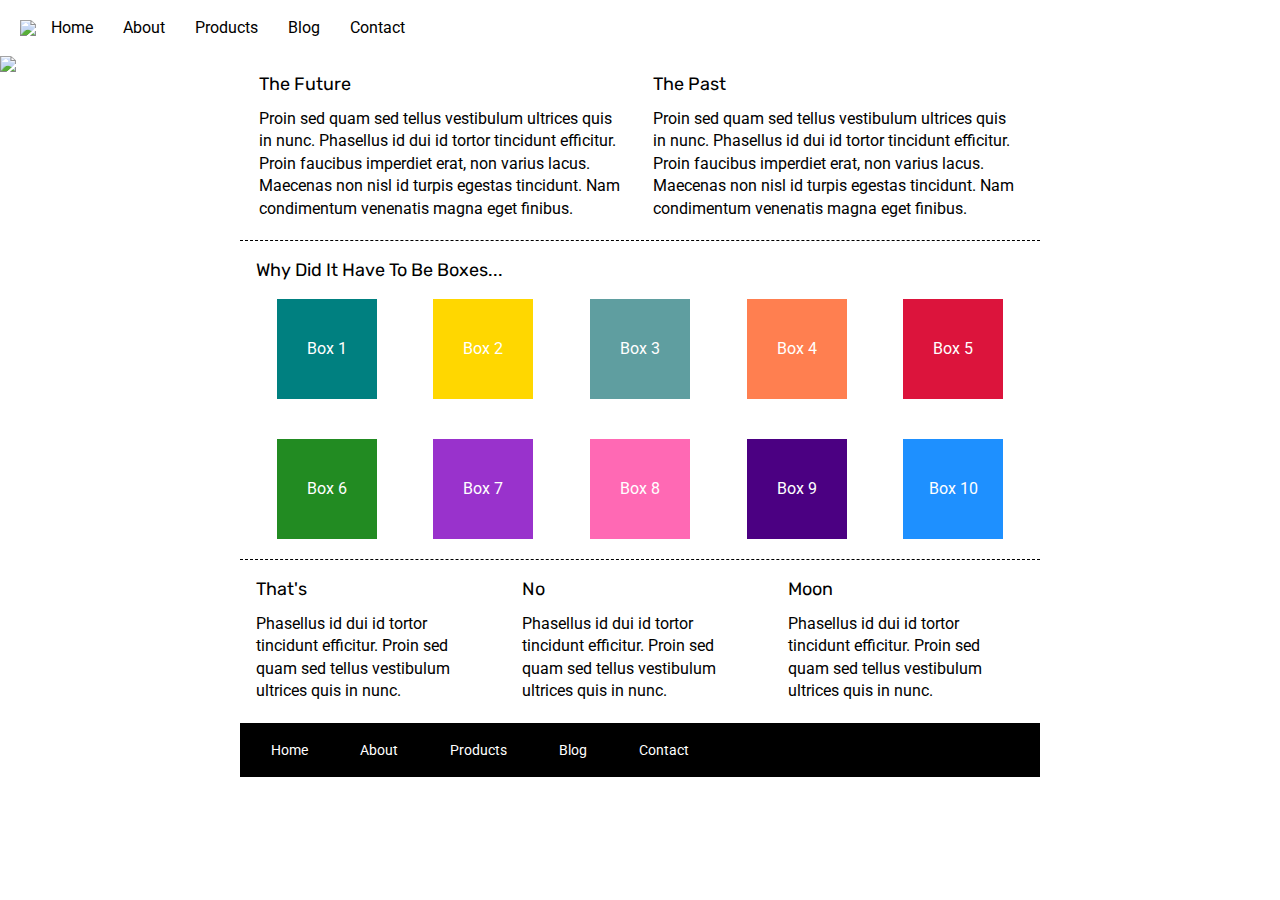
==== index.html @ 83a3d8e4 "added chaqnges to project" ====
<!doctype html>

<html lang="en">
<head>
  <meta charset="utf-8">

  <title>Sprint Challenge - Home</title>

  <link href="https://fonts.googleapis.com/css?family=Roboto|Rubik" rel="stylesheet">
  <link rel="stylesheet" href="css/index.css">

</head>
<header>
    <img src="img/lambda-black.png">
    <nav>
    <a href="#">Home</a>
    <a href="about.html">About</a>
    <a href="#">Products</a>
    <a href="#">Blog</a>
    <a href="#">Contact</a>
</nav>
</header>
<img src="img/jumbo-about.png">
<body>
    <div class="container">
   
        <section class="top-content">
            <div class="text-container">
                <h2>The Future</h2>
                <p>Proin sed quam sed tellus vestibulum ultrices quis in nunc. Phasellus id dui id tortor tincidunt efficitur. Proin faucibus imperdiet erat, non varius lacus. Maecenas non nisl id turpis egestas tincidunt. Nam condimentum venenatis magna eget finibus.</p>
            </div>
            <div class="text-container">
                <h2>The Past</h2>
                <p>Proin sed quam sed tellus vestibulum ultrices quis in nunc. Phasellus id dui id tortor tincidunt efficitur. Proin faucibus imperdiet erat, non varius lacus. Maecenas non nisl id turpis egestas tincidunt. Nam condimentum venenatis magna eget finibus.</p>
            </div>
        </section>
        
        <section class="middle-content">
        
            <h2>Why Did It Have To Be Boxes...</h2>
            
            <div class="boxes">
                <div class="box1">Box 1</div>
                <div class="box2">Box 2</div>
                <div class="box3">Box 3</div>
                <div class="box4">Box 4</div>
                <div class="box5">Box 5</div>
                <div class="box6">Box 6</div>
                <div class="box7">Box 7</div>
                <div class="box8">Box 8</div>
                <div class="box9">Box 9</div>
                <div class="box10">Box 10</div>
            </div>
        
        </section>

        <section class="bottom-content">

            <div class="text-container">
                <h2>That's</h2>
                <p>Phasellus id dui id tortor tincidunt efficitur. Proin sed quam sed tellus vestibulum ultrices quis in nunc.</p>
            </div>
            <div class="text-container">
                <h2>No</h2>
                <p>Phasellus id dui id tortor tincidunt efficitur. Proin sed quam sed tellus vestibulum ultrices quis in nunc.</p>
            </div>
            <div class="text-container">
                <h2>Moon</h2>
                <p>Phasellus id dui id tortor tincidunt efficitur. Proin sed quam sed tellus vestibulum ultrices quis in nunc.</p>
            </div>

        </section>
        
        <footer>
            <nav>
                <a href="#">Home</a>
                <a href="#">About</a>
                <a href="#">Products</a>
                <a href="#">Blog</a>
                <a href="#">Contact</a>
            </nav>
        </footer>
    </div><!-- container -->        
</body>
</html>
---- css/index.css ----
/* http://meyerweb.com/eric/tools/css/reset/ 
   v2.0 | 20110126
   License: none (public domain)
*/

html, body, div, span, applet, object, iframe,
h1, h2, h3, h4, h5, h6, p, blockquote, pre,
a, abbr, acronym, address, big, cite, code,
del, dfn, em, img, ins, kbd, q, s, samp,
small, strike, strong, sub, sup, tt, var,
b, u, i, center,
dl, dt, dd, ol, ul, li,
fieldset, form, label, legend,
table, caption, tbody, tfoot, thead, tr, th, td,
article, aside, canvas, details, embed, 
figure, figcaption, footer, header, hgroup, 
menu, nav, output, ruby, section, summary,
time, mark, audio, video {
	margin: 0;
	padding: 0;
	border: 0;
	font-size: 100%;
	font: inherit;
	vertical-align: baseline;
}
/* HTML5 display-role reset for older browsers */
article, aside, details, figcaption, figure, 
footer, header, hgroup, menu, nav, section {
	display: block;
}
header {   
    padding: 20px 20px 20px;
    display: flex;
  }
  
  nav {
    display: flex;
  }
  nav a {
      color: black;
    text-decoration: none;
    padding: 0 15px 0px;

  }
body {
	line-height: 1;
}
ol, ul {
	list-style: none;
}
blockquote, q {
	quotes: none;
}
blockquote:before, blockquote:after,
q:before, q:after {
	content: '';
	content: none;
}
table {
	border-collapse: collapse;
	border-spacing: 0;
}

* {
    box-sizing: border-box;
}

html, body {
    height: 100%;
    font-family: 'Roboto', sans-serif;
}

h1, h2, h3, h4, h5 {
    font-size: 18px;
    margin-bottom: 15px;
    font-family: 'Rubik', sans-serif;
}

p {
    line-height: 1.4;
}

.container {
    width: 800px;
    margin: 0 auto;
}

.top-content {
    display: flex;
    flex-wrap: wrap;
    justify-content: space-evenly;
    margin-bottom: 20px;
    border-bottom: 1px dashed black;
}

.top-content .text-container {
    width: 48%;
    padding: 0 1%;
    padding-bottom: 20px;  
}

.middle-content {
    margin-bottom: 20px;
    border-bottom: 1px dashed black;
}

.middle-content h2 {
    padding: 0 2%;
    margin-bottom: 0;
}

.middle-content .boxes {
    display: flex;
    flex-wrap: wrap;
    justify-content: space-evenly;
}

.middle-content .boxes .box1{
    width: 12.5%;
    height: 100px;
    background: teal;
    margin: 20px 2.5%;
    color: white;
    display: flex;
    align-items: center;
    justify-content: center;
}
.middle-content .boxes .box2{
    width: 12.5%;
    height: 100px;
    background: gold;
    margin: 20px 2.5%;
    color: white;
    display: flex;
    align-items: center;
    justify-content: center;
}
.middle-content .boxes .box3{
    width: 12.5%;
    height: 100px;
    background: cadetblue;
    margin: 20px 2.5%;
    color: white;
    display: flex;
    align-items: center;
    justify-content: center;
}
.middle-content .boxes .box4{
    width: 12.5%;
    height: 100px;
    background: coral;
    margin: 20px 2.5%;
    color: white;
    display: flex;
    align-items: center;
    justify-content: center;
}
.middle-content .boxes .box5{
    width: 12.5%;
    height: 100px;
    background: crimson;
    margin: 20px 2.5%;
    color: white;
    display: flex;
    align-items: center;
    justify-content: center;
}
.middle-content .boxes .box6{
    width: 12.5%;
    height: 100px;
    background: forestgreen;
    margin: 20px 2.5%;
    color: white;
    display: flex;
    align-items: center;
    justify-content: center;
}
.middle-content .boxes .box7{
    width: 12.5%;
    height: 100px;
    background: darkorchid;
    margin: 20px 2.5%;
    color: white;
    display: flex;
    align-items: center;
    justify-content: center;
}
.middle-content .boxes .box8{
    width: 12.5%;
    height: 100px;
    background: hotpink;
    margin: 20px 2.5%;
    color: white;
    display: flex;
    align-items: center;
    justify-content: center;
}
.middle-content .boxes .box9{
    width: 12.5%;
    height: 100px;
    background: indigo;
    margin: 20px 2.5%;
    color: white;
    display: flex;
    align-items: center;
    justify-content: center;
}
.middle-content .boxes .box10{
    width: 12.5%;
    height: 100px;
    background: dodgerblue;
    margin: 20px 2.5%;
    color: white;
    display: flex;
    align-items: center;
    justify-content: center;
}

.bottom-content {
    display: flex;
    margin: 0 2% 20px;
    justify-content: space-around;
}

.bottom-content .text-container {
    padding-right: 4%;
}

.bottom-content .text-container:last-child {
    padding-right: 0;
}

footer {
    width: 100%;
    background: black;
}

footer nav {
    width: 60%;
    display: flex;
    justify-content: space-between;
    align-items: center;
    padding: 20px 2%;
    font-size: 14px;
}

footer nav a {
    color: white;
    text-decoration: none;
}
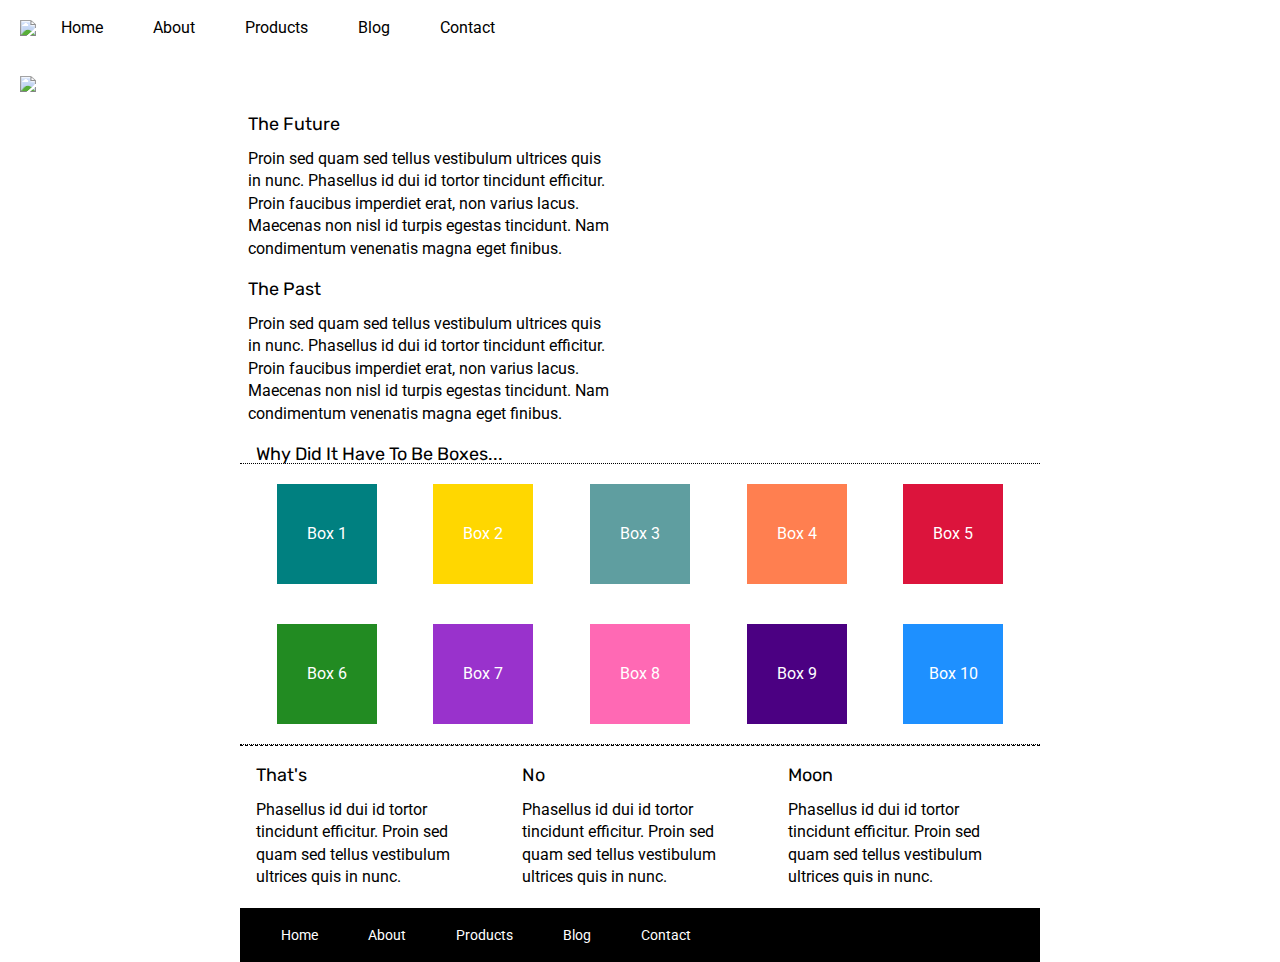
==== commit f2267753: "added chaqnges to project 2" ====
--- a/index.html
+++ b/index.html
@@ -20,10 +20,11 @@
     <a href="#">Contact</a>
 </nav>
 </header>
-<img src="img/jumbo-about.png">
+<div>
+<img src="img/jumbo.jpg">
+</div>
 <body>
     <div class="container">
-   
         <section class="top-content">
             <div class="text-container">
                 <h2>The Future</h2>
@@ -35,9 +36,9 @@
             </div>
         </section>
         
-        <section class="middle-content">
+     <section class="middle-content">
         
-            <h2>Why Did It Have To Be Boxes...</h2>
+         <h2>Why Did It Have To Be Boxes...</h2>
             
             <div class="boxes">
                 <div class="box1">Box 1</div>
--- a/css/index.css
+++ b/css/index.css
@@ -37,13 +37,31 @@
     display: flex;
   }
   nav a {
+      display: 20px;
       color: black;
-    text-decoration: none;
-    padding: 0 15px 0px;
-
-  }
-body {
+      text-decoration: none;
+      padding: 0px 25px 0px;
+ }
+  div img {
+      padding: 20px;
+      width: 100%;
+  }body {
 	line-height: 1;
+}
+.top .container-about-page {
+display: inline;
+}
+.container-about-page2 {
+    border: 20px 0 30px;
+    display: flex;   
+    }    
+.container-about-page2 div { 
+    width: 40%;
+    padding: 20px;
+    margin: 30px; 
+    border-bottom:  1px dotted black;
+    
+      
 }
 ol, ul {
 	list-style: none;
@@ -84,7 +102,9 @@
     width: 800px;
     margin: 0 auto;
 }
-
+.
+    
+}
 .top-content {
     display: flex;
     flex-wrap: wrap;
@@ -113,6 +133,8 @@
     display: flex;
     flex-wrap: wrap;
     justify-content: space-evenly;
+    border-bottom: 1px dotted black;
+    border-top: 1px dotted black;
 }
 
 .middle-content .boxes .box1{
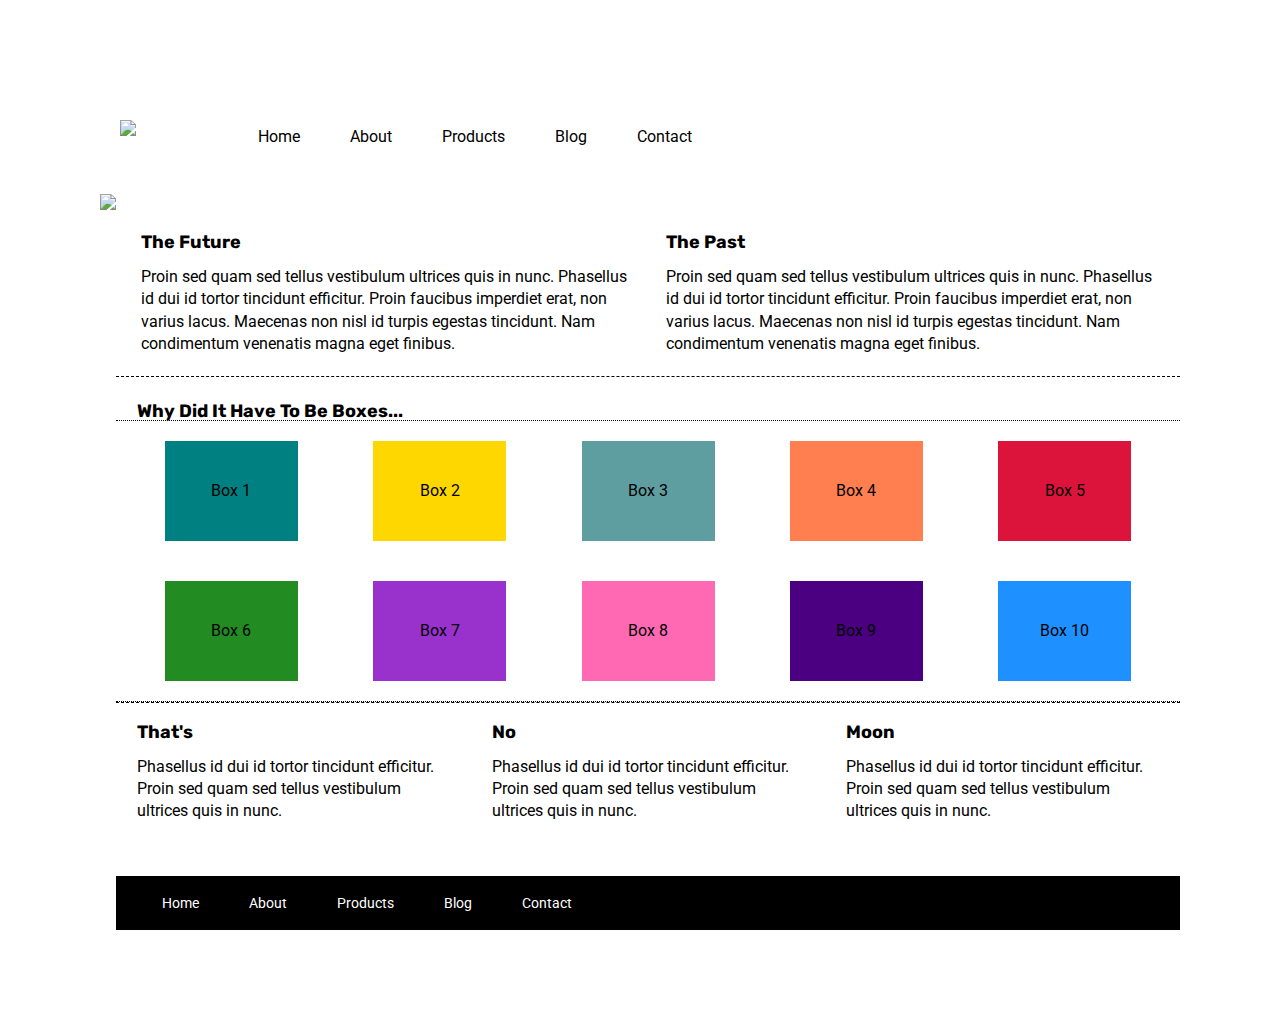
==== commit 7b65dfd7: "new file:   Sprint-Challenge--User-Interface 	modified:   about.html 	modified:   css/index.css 	mod" ====
--- a/index.html
+++ b/index.html
@@ -11,14 +11,18 @@
 
 </head>
 <header>
+    <div>
     <img src="img/lambda-black.png">
+    </div>
+    <div>
     <nav>
-    <a href="#">Home</a>
+    <a href="index.html">Home</a>
     <a href="about.html">About</a>
     <a href="#">Products</a>
     <a href="#">Blog</a>
     <a href="#">Contact</a>
-</nav>
+</nav></div>
+    </div>
 </header>
 <div>
 <img src="img/jumbo.jpg">
--- a/css/index.css
+++ b/css/index.css
@@ -3,270 +3,312 @@
    License: none (public domain)
 */
 
-html, body, div, span, applet, object, iframe,
-h1, h2, h3, h4, h5, h6, p, blockquote, pre,
-a, abbr, acronym, address, big, cite, code,
-del, dfn, em, img, ins, kbd, q, s, samp,
-small, strike, strong, sub, sup, tt, var,
-b, u, i, center,
-dl, dt, dd, ol, ul, li,
-fieldset, form, label, legend,
-table, caption, tbody, tfoot, thead, tr, th, td,
-article, aside, canvas, details, embed, 
-figure, figcaption, footer, header, hgroup, 
-menu, nav, output, ruby, section, summary,
-time, mark, audio, video {
-	margin: 0;
-	padding: 0;
-	border: 0;
-	font-size: 100%;
-	font: inherit;
-	vertical-align: baseline;
+html,
+body,
+div,
+span,
+applet,
+object,
+iframe,
+h1,
+h2,
+h3,
+h4,
+h5,
+h6,
+p,
+blockquote,
+pre,
+a,
+abbr,
+acronym,
+address,
+big,
+cite,
+code,
+del,
+dfn,
+em,
+img,
+ins,
+kbd,
+q,
+s,
+samp,
+small,
+strike,
+strong,
+sub,
+sup,
+tt,
+var,
+b,
+u,
+i,
+center,
+dl,
+dt,
+dd,
+ol,
+ul,
+li,
+fieldset,
+form,
+label,
+legend,
+table,
+caption,
+tbody,
+tfoot,
+thead,
+tr,
+th,
+td,
+article,
+aside,
+canvas,
+details,
+embed,
+figure,
+figcaption,
+footer,
+header,
+hgroup,
+menu,
+nav,
+output,
+ruby,
+section,
+summary,
+time,
+mark,
+audio,
+video {
+  margin: 0;
+  padding: 0;
+  border: 0;
+  font-size: 100%;
+  font: inherit;
+  vertical-align: baseline;
 }
 /* HTML5 display-role reset for older browsers */
-article, aside, details, figcaption, figure, 
-footer, header, hgroup, menu, nav, section {
-	display: block;
-}
-header {   
-    padding: 20px 20px 20px;
+article,
+aside,
+details,
+figcaption,
+figure,
+footer,
+header,
+hgroup,
+menu,
+nav,
+section {
+  display: block;
+ 
+}
+header {
+  width: 100%;
+  display: flex;
+  justify-content: baseline;
+
+}
+header div img {
     display: flex;
-  }
+  margin: 20px;
+}
+
+nav {
+  width: 70%;
+  display: flex;
+  padding: 1%;
+  margin: 5% auto;
+}
+nav a {
+  display: 20px;
+  color: black;
+  text-decoration: none;
+  padding: 0px 25px 0px;
+}
+
+div img {
+  margin: 20px auto;
+  width: 100%;
   
-  nav {
-    display: flex;
-  }
-  nav a {
-      display: 20px;
-      color: black;
-      text-decoration: none;
-      padding: 0px 25px 0px;
- }
-  div img {
-      padding: 20px;
-      width: 100%;
-  }body {
-	line-height: 1;
+}
+body {
+  line-height: 1;
 }
 .top .container-about-page {
-display: inline;
+  display: inline;
 }
 .container-about-page2 {
-    border: 20px 0 30px;
-    display: flex;   
-    }    
-.container-about-page2 div { 
-    width: 40%;
-    padding: 20px;
-    margin: 30px; 
-    border-bottom:  1px dotted black;
-    
-      
-}
-ol, ul {
-	list-style: none;
-}
-blockquote, q {
-	quotes: none;
-}
-blockquote:before, blockquote:after,
-q:before, q:after {
-	content: '';
-	content: none;
+  border: 20px 0 30px;
+  display: flex;
+  flex-flow: wrap;
+}
+.container-about-page2 div {
+  width: 40%;
+  padding: 20px;
+  margin: 30px;
+  border-bottom: 1px dotted black;
+}
+ol,
+ul {
+  list-style: none;
+}
+blockquote,
+q {
+  quotes: none;
+}
+blockquote:before,
+blockquote:after,
+q:before,
+q:after {
+  content: "";
+  content: none;
 }
 table {
-	border-collapse: collapse;
-	border-spacing: 0;
+  border-collapse: collapse;
+  border-spacing: 0;
 }
 
 * {
-    box-sizing: border-box;
-}
-
-html, body {
-    height: 100%;
-    font-family: 'Roboto', sans-serif;
-}
-
-h1, h2, h3, h4, h5 {
-    font-size: 18px;
-    margin-bottom: 15px;
-    font-family: 'Rubik', sans-serif;
+  box-sizing: border-box;
+}
+
+html,
+body {
+  margin: 50px;
+  font-family: "Roboto", sans-serif;
+}
+
+h1,
+h2,
+h3,
+h4,
+h5 {
+  font-size: 18px;
+  margin-bottom: 15px;
+  font-family: "Rubik", sans-serif;
 }
 
 p {
-    line-height: 1.4;
+  line-height: 1.4;
 }
 
 .container {
-    width: 800px;
-    margin: 0 auto;
-}
-.
-    
-}
+  margin-left: 1.5%;
+}
+ h2 {
+  font-weight: bold;
+}
+
 .top-content {
-    display: flex;
-    flex-wrap: wrap;
-    justify-content: space-evenly;
-    margin-bottom: 20px;
-    border-bottom: 1px dashed black;
+  display: flex;
+  height: 100%;
+  flex-wrap: wrap;
+  justify-content: space-evenly;
+  margin-bottom: 25px;
+  border-bottom: 1px dashed black;
 }
 
 .top-content .text-container {
-    width: 48%;
-    padding: 0 1%;
-    padding-bottom: 20px;  
+  width: 48%;
+  padding: 0 1%;
+  padding-bottom: 20px;
 }
 
 .middle-content {
-    margin-bottom: 20px;
-    border-bottom: 1px dashed black;
+  margin-bottom: 20px;
+  border-bottom: 1px dashed black;
 }
 
 .middle-content h2 {
-    padding: 0 2%;
-    margin-bottom: 0;
+  padding: 0 2%;
+  margin-bottom: 0;
 }
 
 .middle-content .boxes {
-    display: flex;
-    flex-wrap: wrap;
-    justify-content: space-evenly;
-    border-bottom: 1px dotted black;
-    border-top: 1px dotted black;
-}
-
-.middle-content .boxes .box1{
-    width: 12.5%;
-    height: 100px;
-    background: teal;
-    margin: 20px 2.5%;
-    color: white;
-    display: flex;
-    align-items: center;
-    justify-content: center;
-}
-.middle-content .boxes .box2{
-    width: 12.5%;
-    height: 100px;
-    background: gold;
-    margin: 20px 2.5%;
-    color: white;
-    display: flex;
-    align-items: center;
-    justify-content: center;
-}
-.middle-content .boxes .box3{
-    width: 12.5%;
-    height: 100px;
-    background: cadetblue;
-    margin: 20px 2.5%;
-    color: white;
-    display: flex;
-    align-items: center;
-    justify-content: center;
-}
-.middle-content .boxes .box4{
-    width: 12.5%;
-    height: 100px;
-    background: coral;
-    margin: 20px 2.5%;
-    color: white;
-    display: flex;
-    align-items: center;
-    justify-content: center;
-}
-.middle-content .boxes .box5{
-    width: 12.5%;
-    height: 100px;
-    background: crimson;
-    margin: 20px 2.5%;
-    color: white;
-    display: flex;
-    align-items: center;
-    justify-content: center;
-}
-.middle-content .boxes .box6{
-    width: 12.5%;
-    height: 100px;
-    background: forestgreen;
-    margin: 20px 2.5%;
-    color: white;
-    display: flex;
-    align-items: center;
-    justify-content: center;
-}
-.middle-content .boxes .box7{
-    width: 12.5%;
-    height: 100px;
-    background: darkorchid;
-    margin: 20px 2.5%;
-    color: white;
-    display: flex;
-    align-items: center;
-    justify-content: center;
-}
-.middle-content .boxes .box8{
-    width: 12.5%;
-    height: 100px;
-    background: hotpink;
-    margin: 20px 2.5%;
-    color: white;
-    display: flex;
-    align-items: center;
-    justify-content: center;
-}
-.middle-content .boxes .box9{
-    width: 12.5%;
-    height: 100px;
-    background: indigo;
-    margin: 20px 2.5%;
-    color: white;
-    display: flex;
-    align-items: center;
-    justify-content: center;
-}
-.middle-content .boxes .box10{
-    width: 12.5%;
-    height: 100px;
-    background: dodgerblue;
-    margin: 20px 2.5%;
-    color: white;
-    display: flex;
-    align-items: center;
-    justify-content: center;
+  display: flex;
+  flex-wrap: wrap;
+  justify-content: space-evenly;
+  border-bottom: 1px dotted black;
+  border-top: 1px dotted black;
+}
+.middle-content .boxes div {
+  width: 12.5%;
+  height: 100px;
+  /* background: gold; */
+  /* color: white;  */
+  margin: 20px 2.5%;
+  display: flex;
+  align-items: center;
+  justify-content: center;
+}
+.boxes .box1 {
+  background: teal;
+}
+.boxes .box2 {
+  background: gold;
+}
+
+.boxes .box3 {
+  background: cadetblue;
+}
+.boxes .box4 {
+  background: coral;
+}
+.boxes .box5 {
+  background: crimson;
+}
+.boxes .box6 {
+  background: forestgreen;
+}
+.boxes .box7 {
+  background: darkorchid;
+}
+.boxes .box8 {
+  background: hotpink;
+}
+.boxes .box9 {
+  background: indigo;
+}
+.boxes .box10 {
+  background: dodgerblue;
 }
 
 .bottom-content {
-    display: flex;
-    margin: 0 2% 20px;
-    justify-content: space-around;
+  display: flex;
+  margin: 0 2% 20px;
+  justify-content: space-around;
 }
 
 .bottom-content .text-container {
-    padding-right: 4%;
+  padding-right: 4%;
 }
 
 .bottom-content .text-container:last-child {
-    padding-right: 0;
+  padding-right: 0;
 }
 
 footer {
-    width: 100%;
-    background: black;
+  width: 100%;
+  background: black;
 }
 
 footer nav {
-    width: 60%;
-    display: flex;
-    justify-content: space-between;
-    align-items: center;
-    padding: 20px 2%;
-    font-size: 14px;
+  width: 100%;
+  display: flex;
+  justify-content: flex-start;
+    padding: 20px 2%; 
+  font-size: 14px;
 }
 
 footer nav a {
-    color: white;
-    text-decoration: none;
+  color: white;
+  text-decoration: none;
+}
+button {
+  border-radius: 30%;
+  padding: 5px 10px;
 }